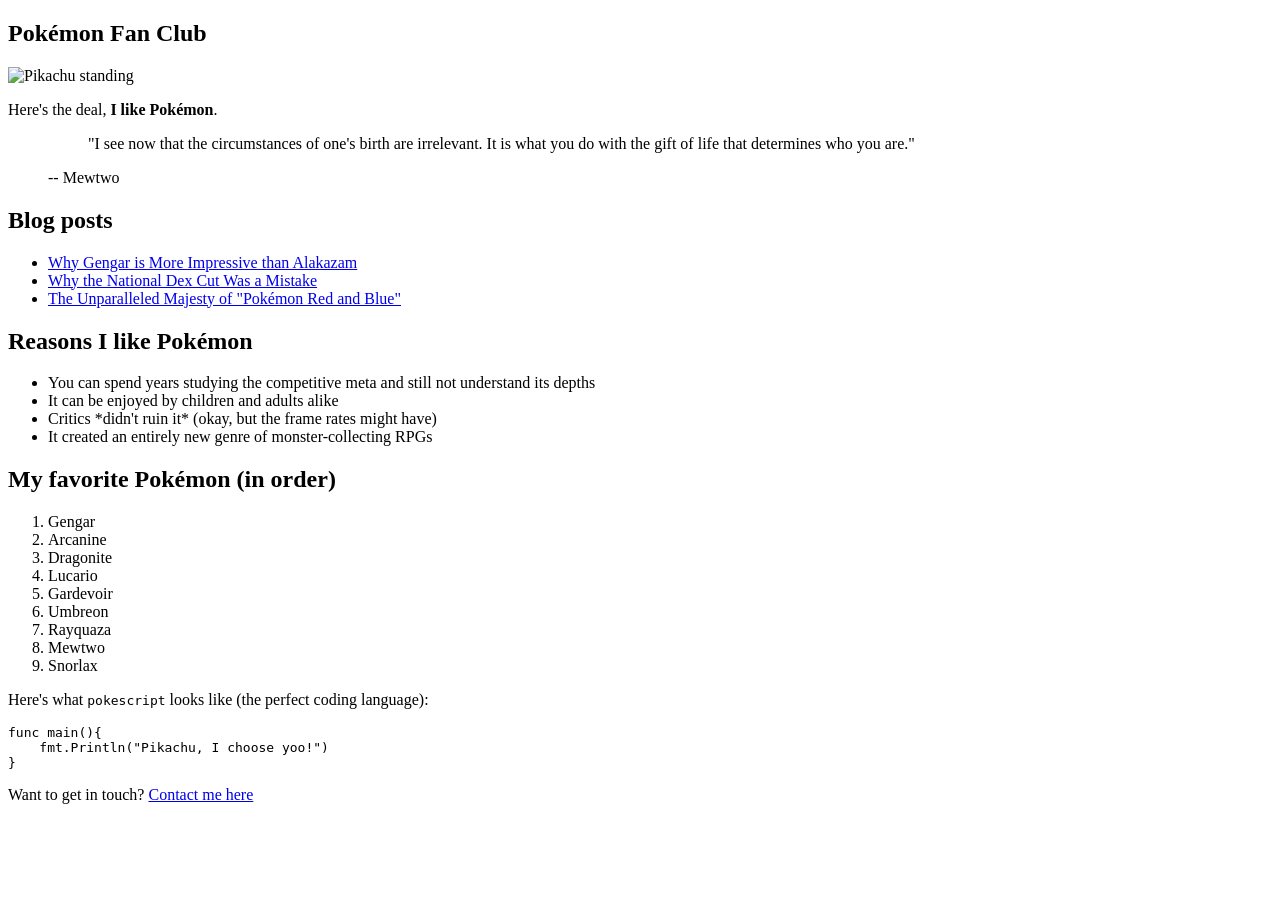
==== docs/index.html @ fceb6e73 "added docs folder for pages" ====
<!doctype html>
<html>
  <head>
    <meta charset="utf-8" />
    <meta name="viewport" content="width=device-width, initial-scale=1" />
    <title>Pokémon Fan Club</title>
    <link href="/index.css" rel="stylesheet" />
  </head>

  <body>
    <article><h1>Pokémon Fan Club</h1><p><img src="images/pikachu.png" alt="Pikachu standing"></p><p>Here's the deal, <b>I like Pokémon</b>.</p><figure><blockquote>"I see now that the circumstances of one's birth are irrelevant. It is what you do with the gift of life that determines who you are."

</blockquote><figcaption>-- Mewtwo</figcaption></figure><h2>Blog posts</h2><ul><li><a href="/blog/gengar">Why Gengar is More Impressive than Alakazam</a></li><li><a href="/blog/natdex">Why the National Dex Cut Was a Mistake</a></li><li><a href="/blog/majesty">The Unparalleled Majesty of "Pokémon Red and Blue"</a></li></ul><h2>Reasons I like Pokémon</h2><ul><li>You can spend years studying the competitive meta and still not understand its depths</li><li>It can be enjoyed by children and adults alike</li><li>Critics *didn't ruin it* (okay, but the frame rates might have)</li><li>It created an entirely new genre of monster-collecting RPGs</li></ul><h2>My favorite Pokémon (in order)</h2><ol><li>Gengar</li><li>Arcanine</li><li>Dragonite</li><li>Lucario</li><li>Gardevoir</li><li>Umbreon</li><li>Rayquaza</li><li>Mewtwo</li><li>Snorlax</li></ol><p>Here's what <code>pokescript</code> looks like (the perfect coding language):</p><pre><code>func main(){
    fmt.Println("Pikachu, I choose yoo!")
}
</code></pre><p>Want to get in touch? <a href="/contact">Contact me here</a></p></article>
  </body>
</html>
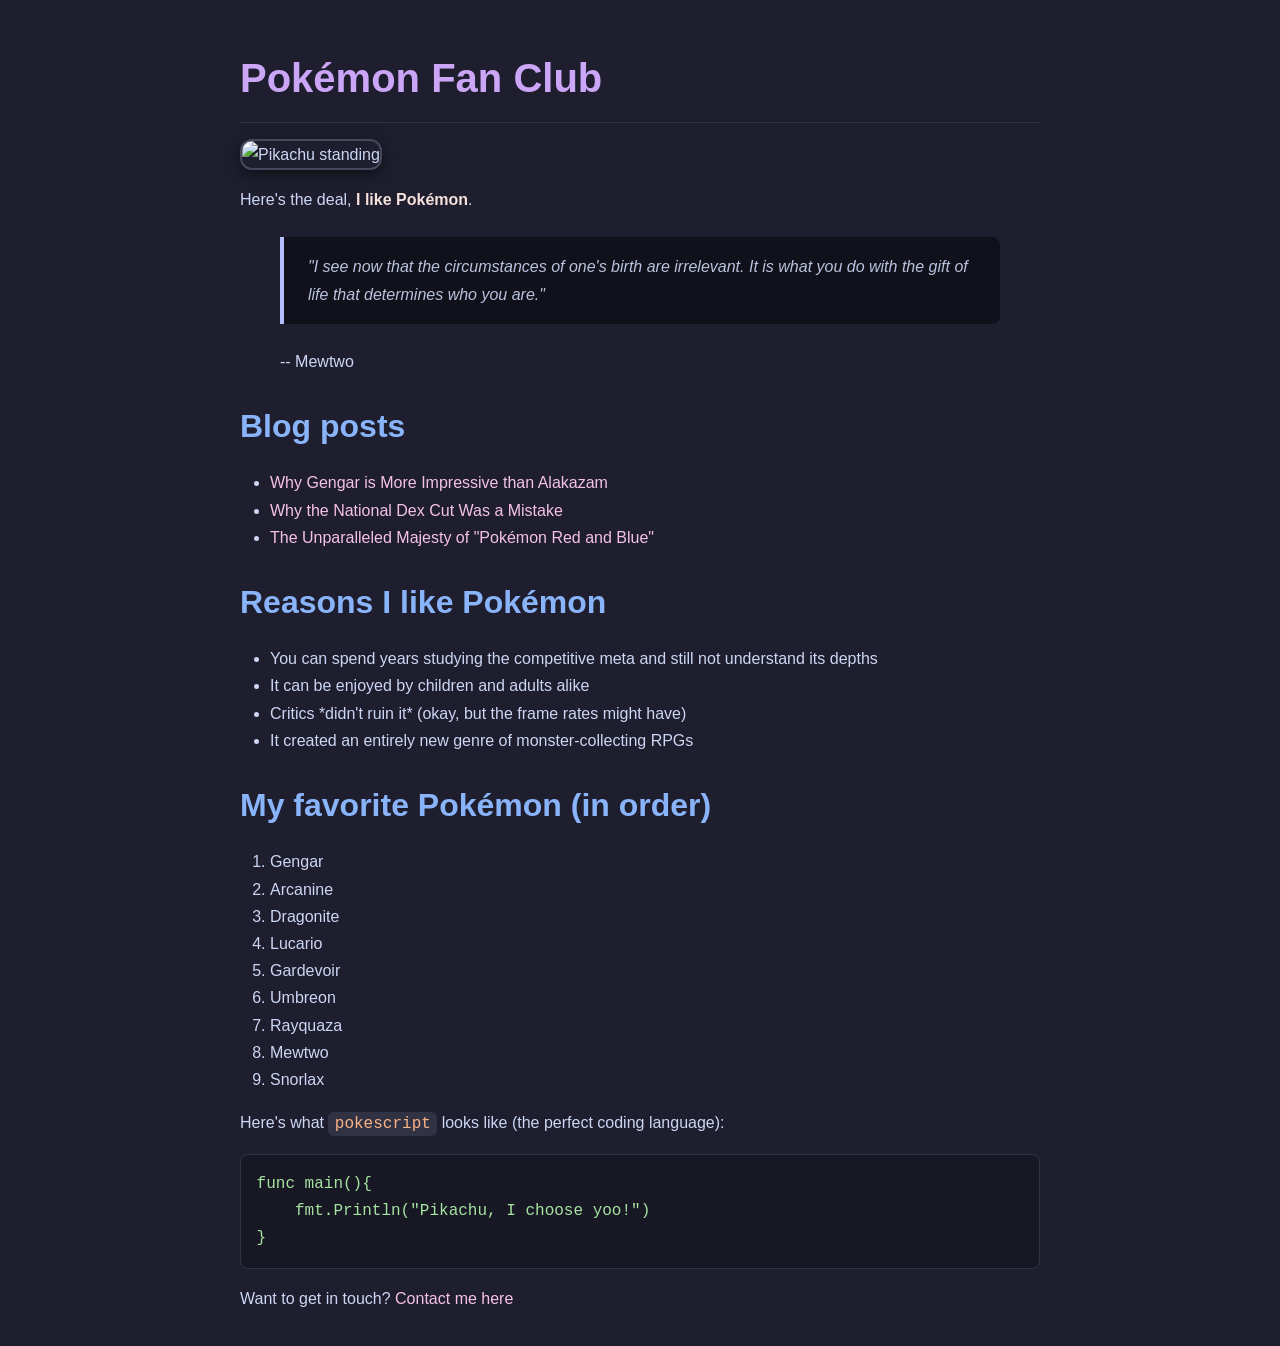
==== commit 35fd6eea: "removed leading / form /index.css" ====
--- a/docs/index.html
+++ b/docs/index.html
@@ -4,15 +4,15 @@
     <meta charset="utf-8" />
     <meta name="viewport" content="width=device-width, initial-scale=1" />
     <title>Pokémon Fan Club</title>
-    <link href="/index.css" rel="stylesheet" />
+    <link href="index.css" rel="stylesheet" />
   </head>
 
   <body>
     <article><h1>Pokémon Fan Club</h1><p><img src="images/pikachu.png" alt="Pikachu standing"></p><p>Here's the deal, <b>I like Pokémon</b>.</p><figure><blockquote>"I see now that the circumstances of one's birth are irrelevant. It is what you do with the gift of life that determines who you are."
 
-</blockquote><figcaption>-- Mewtwo</figcaption></figure><h2>Blog posts</h2><ul><li><a href="/blog/gengar">Why Gengar is More Impressive than Alakazam</a></li><li><a href="/blog/natdex">Why the National Dex Cut Was a Mistake</a></li><li><a href="/blog/majesty">The Unparalleled Majesty of "Pokémon Red and Blue"</a></li></ul><h2>Reasons I like Pokémon</h2><ul><li>You can spend years studying the competitive meta and still not understand its depths</li><li>It can be enjoyed by children and adults alike</li><li>Critics *didn't ruin it* (okay, but the frame rates might have)</li><li>It created an entirely new genre of monster-collecting RPGs</li></ul><h2>My favorite Pokémon (in order)</h2><ol><li>Gengar</li><li>Arcanine</li><li>Dragonite</li><li>Lucario</li><li>Gardevoir</li><li>Umbreon</li><li>Rayquaza</li><li>Mewtwo</li><li>Snorlax</li></ol><p>Here's what <code>pokescript</code> looks like (the perfect coding language):</p><pre><code>func main(){
+</blockquote><figcaption>-- Mewtwo</figcaption></figure><h2>Blog posts</h2><ul><li><a href="https://github.com/HmonWutt/Static_website_generatorblog/gengar">Why Gengar is More Impressive than Alakazam</a></li><li><a href="https://github.com/HmonWutt/Static_website_generatorblog/natdex">Why the National Dex Cut Was a Mistake</a></li><li><a href="https://github.com/HmonWutt/Static_website_generatorblog/majesty">The Unparalleled Majesty of "Pokémon Red and Blue"</a></li></ul><h2>Reasons I like Pokémon</h2><ul><li>You can spend years studying the competitive meta and still not understand its depths</li><li>It can be enjoyed by children and adults alike</li><li>Critics *didn't ruin it* (okay, but the frame rates might have)</li><li>It created an entirely new genre of monster-collecting RPGs</li></ul><h2>My favorite Pokémon (in order)</h2><ol><li>Gengar</li><li>Arcanine</li><li>Dragonite</li><li>Lucario</li><li>Gardevoir</li><li>Umbreon</li><li>Rayquaza</li><li>Mewtwo</li><li>Snorlax</li></ol><p>Here's what <code>pokescript</code> looks like (the perfect coding language):</p><pre><code>func main(){
     fmt.Println("Pikachu, I choose yoo!")
 }
-</code></pre><p>Want to get in touch? <a href="/contact">Contact me here</a></p></article>
+</code></pre><p>Want to get in touch? <a href="https://github.com/HmonWutt/Static_website_generatorcontact">Contact me here</a></p></article>
   </body>
 </html>
--- a/docs/index.css
+++ b/docs/index.css
@@ -0,0 +1,124 @@
+body {
+  background-color: #1e1e2e; /* Base */
+  color: #cdd6f4; /* Text */
+  font-family: "Inter", "Segoe UI", Roboto, sans-serif;
+  line-height: 1.7;
+  margin: 0;
+  padding: 20px;
+  max-width: 800px;
+  margin-left: auto;
+  margin-right: auto;
+}
+
+b {
+  font-weight: 900;
+  color: #f5e0dc; /* Rosewater accent for bold text */
+}
+
+h1,
+h2,
+h3,
+h4,
+h5,
+h6 {
+  color: #cba6f7; /* Mauve */
+  margin-top: 24px;
+  margin-bottom: 16px;
+}
+
+h1 {
+  font-size: 2.5em;
+  border-bottom: 1px solid #313244; /* Surface 0 */
+  padding-bottom: 10px;
+}
+
+h2 {
+  font-size: 2em;
+  color: #89b4fa; /* Blue */
+}
+
+h3 {
+  font-size: 1.5em;
+  color: #94e2d5; /* Teal */
+  font-style: italic;
+}
+
+a {
+  color: #f5c2e7; /* Pink */
+  text-decoration: none;
+  transition: color 0.2s ease;
+}
+
+a:hover {
+  color: #f2cdcd; /* Flamingo */
+  border-bottom: 2px solid #f2cdcd;
+}
+
+ul,
+ol {
+  padding-left: 30px;
+}
+
+code {
+  background-color: #313244; /* Surface 0 */
+  border-radius: 6px;
+  color: #fab387; /* Peach */
+  padding: 0.2em 0.4em;
+  font-family: "Fira Code", "JetBrains Mono", monospace;
+}
+
+pre {
+  background-color: #181825; /* Mantle */
+  border: 1px solid #313244;
+  border-radius: 8px;
+  padding: 1.2em;
+  overflow: auto;
+}
+
+pre code {
+  background-color: transparent;
+  padding: 0;
+  color: #a6e3a1; /* Green for code blocks */
+}
+
+blockquote {
+  background-color: #11111b; /* Crust */
+  border-left: 4px solid #b4befe; /* Lavender */
+  padding: 1em 1.5em;
+  margin: 1.5em 0;
+  color: #bac2de; /* Subtext 1 */
+  font-style: italic;
+  border-radius: 0 8px 8px 0;
+}
+
+img {
+  max-width: 100%;
+  height: auto;
+  border-radius: 12px;
+  border: 2px solid #45475a; /* Surface 1 */
+  box-shadow: 0 4px 15px rgba(0, 0, 0, 0.5);
+}
+
+/* Scrollbar styling for that seamless look */
+::-webkit-scrollbar {
+  width: 10px;
+}
+
+::-webkit-scrollbar-track {
+  background: #1e1e2e;
+}
+
+::-webkit-scrollbar-thumb {
+  background-color: #45475a;
+  border-radius: 10px;
+  border: 2px solid #1e1e2e;
+}
+
+::-webkit-scrollbar-thumb:hover {
+  background-color: #585b70;
+}
+
+* {
+  scrollbar-width: thin;
+  scrollbar-color: #45475a #1e1e2e;
+}
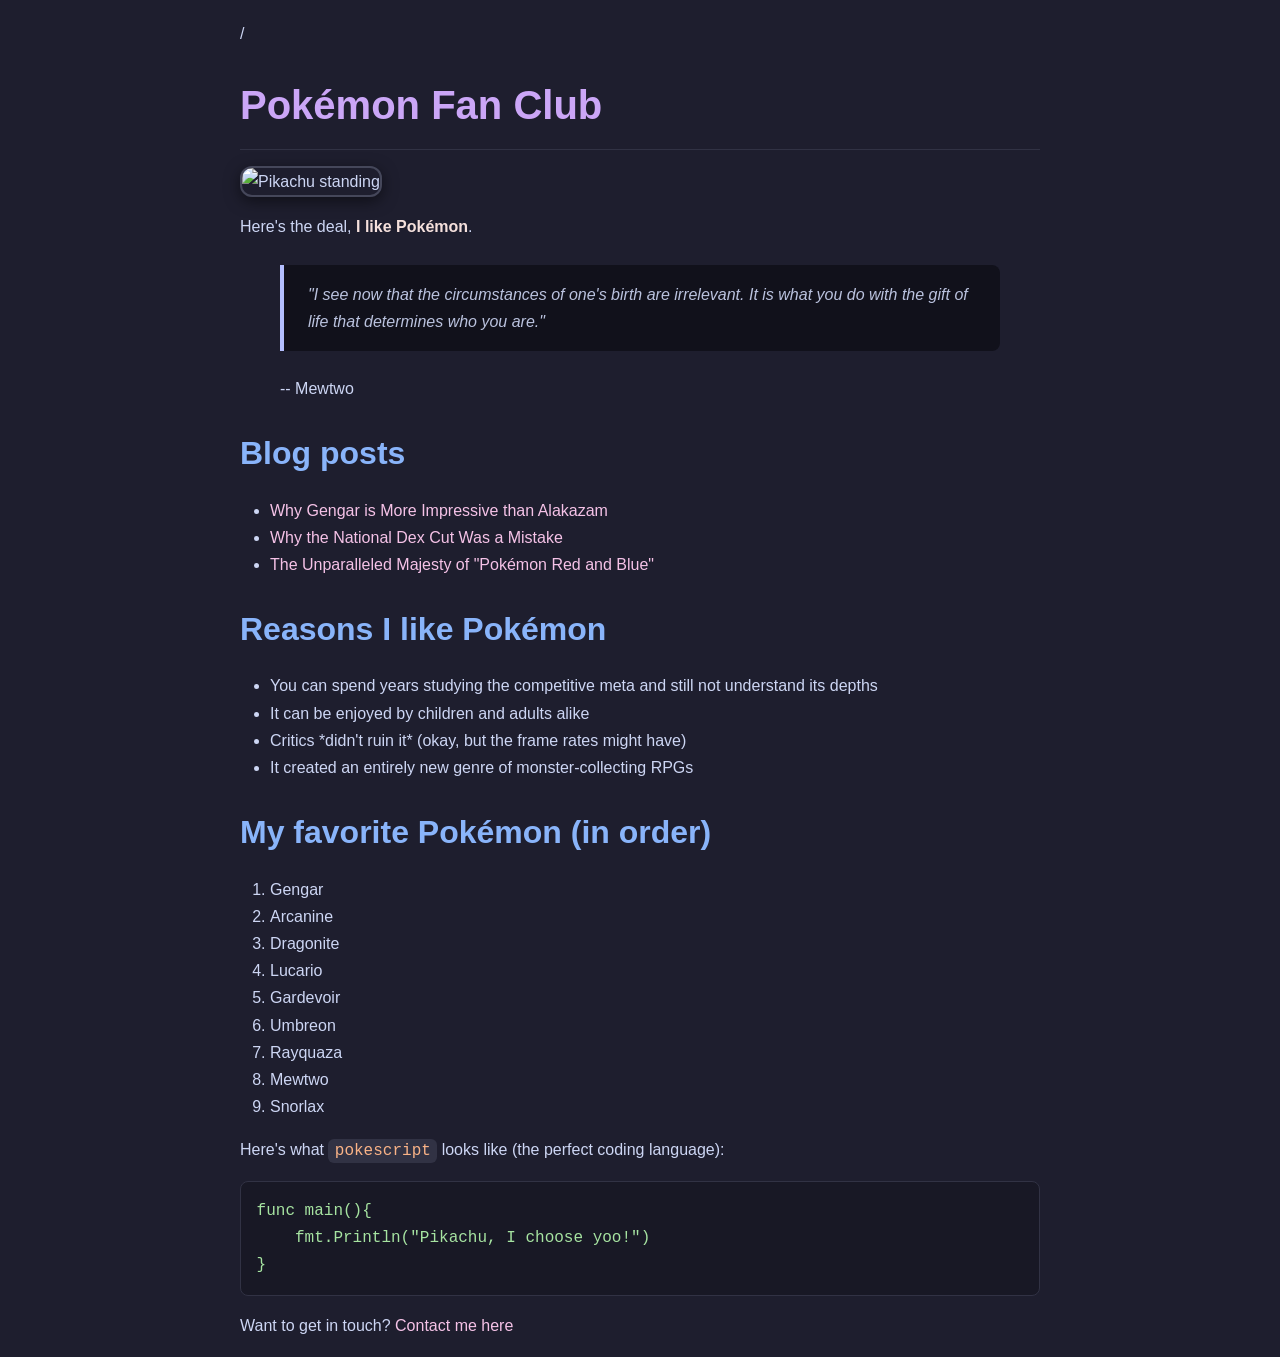
==== commit d87fac86: "testing trailing /" ====
--- a/docs/index.html
+++ b/docs/index.html
@@ -1,4 +1,4 @@
-<!doctype html>
+/<!doctype html>
 <html>
   <head>
     <meta charset="utf-8" />
@@ -10,9 +10,9 @@
   <body>
     <article><h1>Pokémon Fan Club</h1><p><img src="images/pikachu.png" alt="Pikachu standing"></p><p>Here's the deal, <b>I like Pokémon</b>.</p><figure><blockquote>"I see now that the circumstances of one's birth are irrelevant. It is what you do with the gift of life that determines who you are."
 
-</blockquote><figcaption>-- Mewtwo</figcaption></figure><h2>Blog posts</h2><ul><li><a href="https://github.com/HmonWutt/Static_website_generatorblog/gengar">Why Gengar is More Impressive than Alakazam</a></li><li><a href="https://github.com/HmonWutt/Static_website_generatorblog/natdex">Why the National Dex Cut Was a Mistake</a></li><li><a href="https://github.com/HmonWutt/Static_website_generatorblog/majesty">The Unparalleled Majesty of "Pokémon Red and Blue"</a></li></ul><h2>Reasons I like Pokémon</h2><ul><li>You can spend years studying the competitive meta and still not understand its depths</li><li>It can be enjoyed by children and adults alike</li><li>Critics *didn't ruin it* (okay, but the frame rates might have)</li><li>It created an entirely new genre of monster-collecting RPGs</li></ul><h2>My favorite Pokémon (in order)</h2><ol><li>Gengar</li><li>Arcanine</li><li>Dragonite</li><li>Lucario</li><li>Gardevoir</li><li>Umbreon</li><li>Rayquaza</li><li>Mewtwo</li><li>Snorlax</li></ol><p>Here's what <code>pokescript</code> looks like (the perfect coding language):</p><pre><code>func main(){
+</blockquote><figcaption>-- Mewtwo</figcaption></figure><h2>Blog posts</h2><ul><li><a href="https://github.com/HmonWutt/Static_website_generator//blog/gengar/">Why Gengar is More Impressive than Alakazam</a></li><li><a href="https://github.com/HmonWutt/Static_website_generator//blog/natdex">Why the National Dex Cut Was a Mistake</a></li><li><a href="https://github.com/HmonWutt/Static_website_generator//blog/majesty">The Unparalleled Majesty of "Pokémon Red and Blue"</a></li></ul><h2>Reasons I like Pokémon</h2><ul><li>You can spend years studying the competitive meta and still not understand its depths</li><li>It can be enjoyed by children and adults alike</li><li>Critics *didn't ruin it* (okay, but the frame rates might have)</li><li>It created an entirely new genre of monster-collecting RPGs</li></ul><h2>My favorite Pokémon (in order)</h2><ol><li>Gengar</li><li>Arcanine</li><li>Dragonite</li><li>Lucario</li><li>Gardevoir</li><li>Umbreon</li><li>Rayquaza</li><li>Mewtwo</li><li>Snorlax</li></ol><p>Here's what <code>pokescript</code> looks like (the perfect coding language):</p><pre><code>func main(){
     fmt.Println("Pikachu, I choose yoo!")
 }
-</code></pre><p>Want to get in touch? <a href="https://github.com/HmonWutt/Static_website_generatorcontact">Contact me here</a></p></article>
+</code></pre><p>Want to get in touch? <a href="https://github.com/HmonWutt/Static_website_generator//contact">Contact me here</a></p></article>
   </body>
 </html>
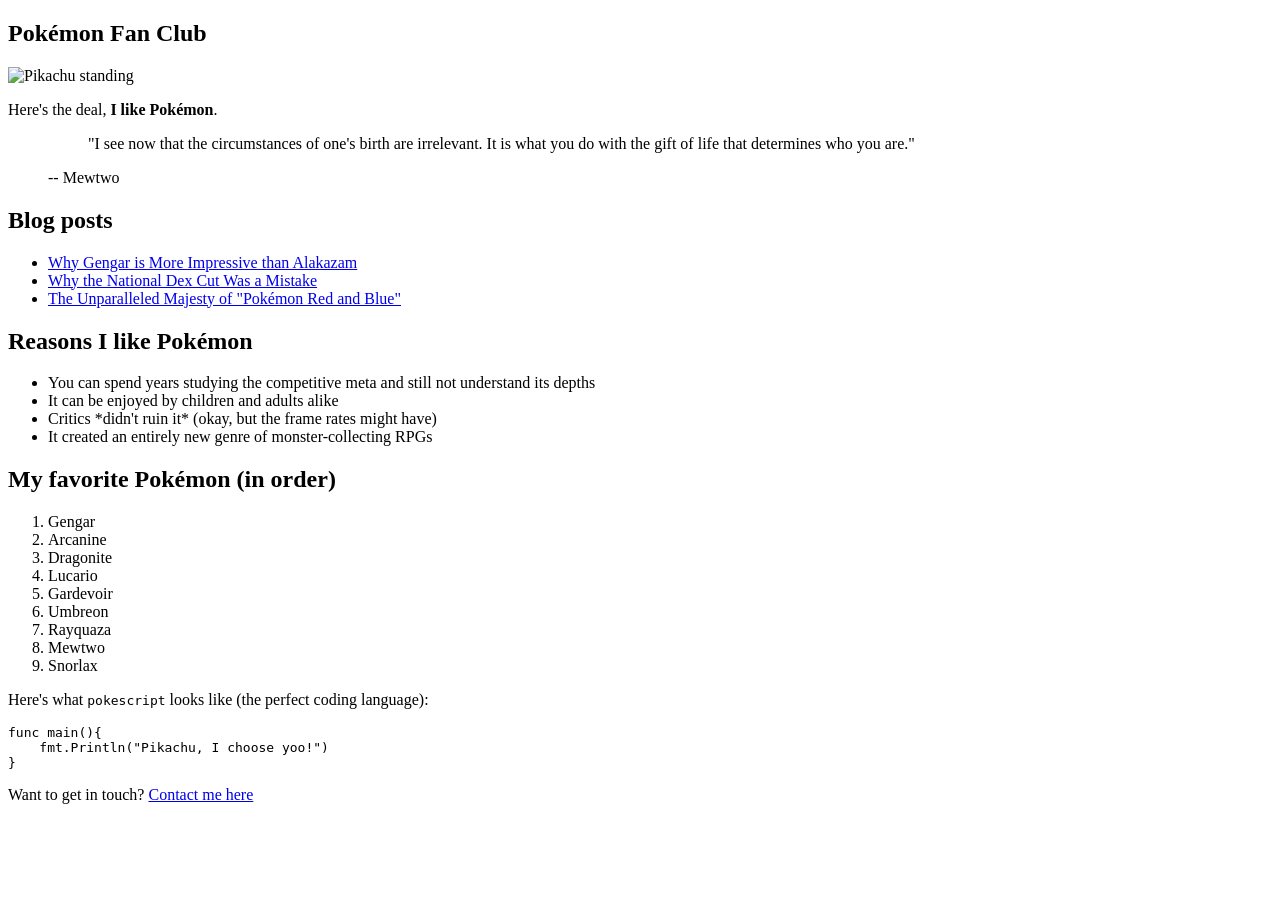
==== commit 7bc1081b: "fixed filepaths" ====
--- a/docs/index.html
+++ b/docs/index.html
@@ -1,18 +1,18 @@
-/<!doctype html>
+<!doctype html>
 <html>
   <head>
     <meta charset="utf-8" />
     <meta name="viewport" content="width=device-width, initial-scale=1" />
     <title>Pokémon Fan Club</title>
-    <link href="index.css" rel="stylesheet" />
+    <link href="https://hmonwutt.github.io/Static_website_generator/index.css" rel="stylesheet" />
   </head>
 
   <body>
     <article><h1>Pokémon Fan Club</h1><p><img src="images/pikachu.png" alt="Pikachu standing"></p><p>Here's the deal, <b>I like Pokémon</b>.</p><figure><blockquote>"I see now that the circumstances of one's birth are irrelevant. It is what you do with the gift of life that determines who you are."
 
-</blockquote><figcaption>-- Mewtwo</figcaption></figure><h2>Blog posts</h2><ul><li><a href="https://github.com/HmonWutt/Static_website_generator//blog/gengar/">Why Gengar is More Impressive than Alakazam</a></li><li><a href="https://github.com/HmonWutt/Static_website_generator//blog/natdex">Why the National Dex Cut Was a Mistake</a></li><li><a href="https://github.com/HmonWutt/Static_website_generator//blog/majesty">The Unparalleled Majesty of "Pokémon Red and Blue"</a></li></ul><h2>Reasons I like Pokémon</h2><ul><li>You can spend years studying the competitive meta and still not understand its depths</li><li>It can be enjoyed by children and adults alike</li><li>Critics *didn't ruin it* (okay, but the frame rates might have)</li><li>It created an entirely new genre of monster-collecting RPGs</li></ul><h2>My favorite Pokémon (in order)</h2><ol><li>Gengar</li><li>Arcanine</li><li>Dragonite</li><li>Lucario</li><li>Gardevoir</li><li>Umbreon</li><li>Rayquaza</li><li>Mewtwo</li><li>Snorlax</li></ol><p>Here's what <code>pokescript</code> looks like (the perfect coding language):</p><pre><code>func main(){
+</blockquote><figcaption>-- Mewtwo</figcaption></figure><h2>Blog posts</h2><ul><li><a href="https://hmonwutt.github.io/Static_website_generator/blog/gengar">Why Gengar is More Impressive than Alakazam</a></li><li><a href="https://hmonwutt.github.io/Static_website_generator/blog/natdex">Why the National Dex Cut Was a Mistake</a></li><li><a href="https://hmonwutt.github.io/Static_website_generator/blog/majesty">The Unparalleled Majesty of "Pokémon Red and Blue"</a></li></ul><h2>Reasons I like Pokémon</h2><ul><li>You can spend years studying the competitive meta and still not understand its depths</li><li>It can be enjoyed by children and adults alike</li><li>Critics *didn't ruin it* (okay, but the frame rates might have)</li><li>It created an entirely new genre of monster-collecting RPGs</li></ul><h2>My favorite Pokémon (in order)</h2><ol><li>Gengar</li><li>Arcanine</li><li>Dragonite</li><li>Lucario</li><li>Gardevoir</li><li>Umbreon</li><li>Rayquaza</li><li>Mewtwo</li><li>Snorlax</li></ol><p>Here's what <code>pokescript</code> looks like (the perfect coding language):</p><pre><code>func main(){
     fmt.Println("Pikachu, I choose yoo!")
 }
-</code></pre><p>Want to get in touch? <a href="https://github.com/HmonWutt/Static_website_generator//contact">Contact me here</a></p></article>
+</code></pre><p>Want to get in touch? <a href="https://hmonwutt.github.io/Static_website_generator/contact">Contact me here</a></p></article>
   </body>
 </html>
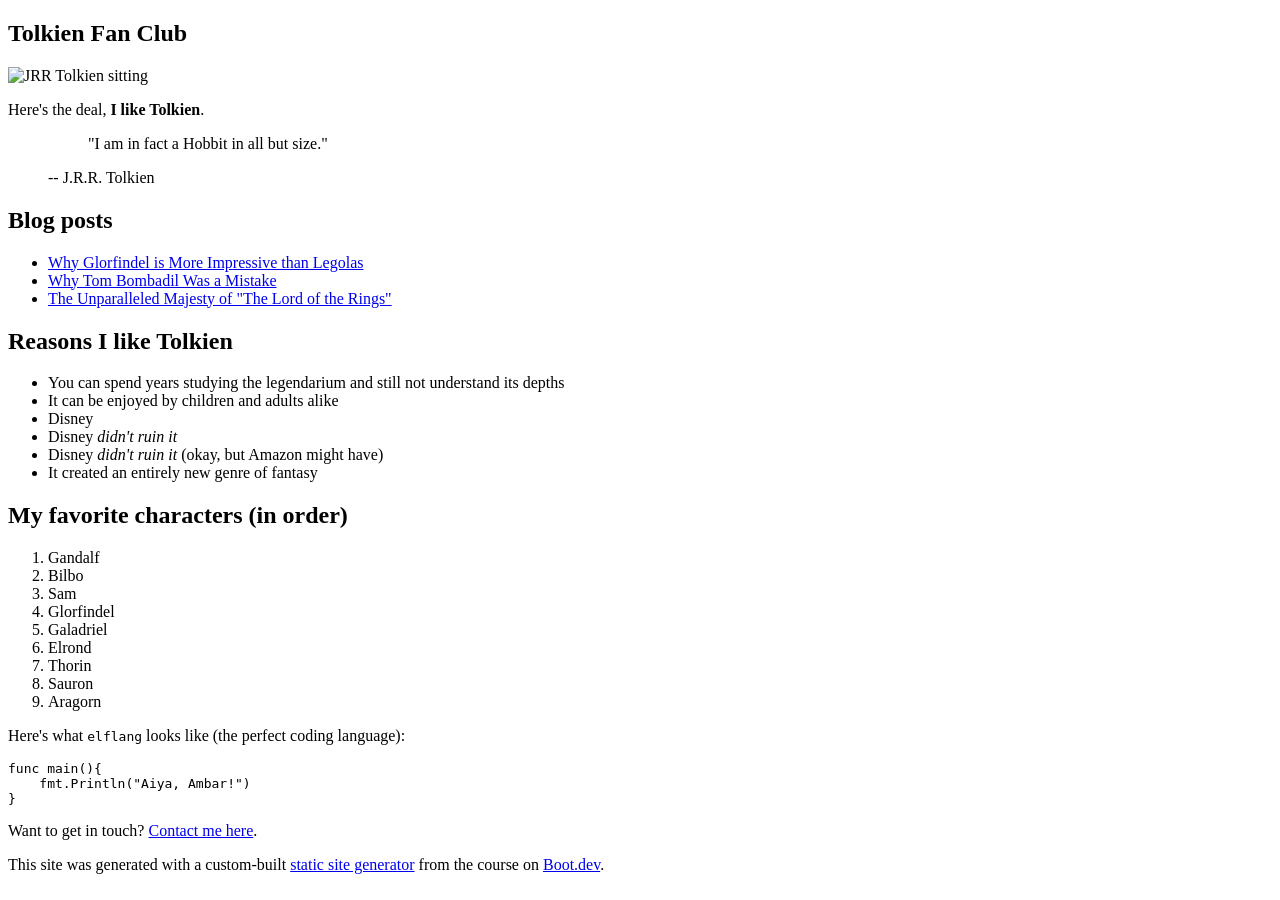
==== commit f81cecdd: "test" ====
--- a/docs/index.html
+++ b/docs/index.html
@@ -3,16 +3,16 @@
   <head>
     <meta charset="utf-8" />
     <meta name="viewport" content="width=device-width, initial-scale=1" />
-    <title>Pokémon Fan Club</title>
-    <link href="https://hmonwutt.github.io/Static_website_generator/index.css" rel="stylesheet" />
+    <title>Tolkien Fan Club</title>
+    <link href="https://hmonwutt.github.io/test/index.css" rel="stylesheet" />
   </head>
 
   <body>
-    <article><h1>Pokémon Fan Club</h1><p><img src="images/pikachu.png" alt="Pikachu standing"></p><p>Here's the deal, <b>I like Pokémon</b>.</p><figure><blockquote>"I see now that the circumstances of one's birth are irrelevant. It is what you do with the gift of life that determines who you are."
+    <article><h1>Tolkien Fan Club</h1><p><img src="https://hmonwutt.github.io/test/images/tolkien.png" alt="JRR Tolkien sitting"></p><p>Here's the deal, <b>I like Tolkien</b>.</p><figure><blockquote>"I am in fact a Hobbit in all but size."
 
-</blockquote><figcaption>-- Mewtwo</figcaption></figure><h2>Blog posts</h2><ul><li><a href="https://hmonwutt.github.io/Static_website_generator/blog/gengar">Why Gengar is More Impressive than Alakazam</a></li><li><a href="https://hmonwutt.github.io/Static_website_generator/blog/natdex">Why the National Dex Cut Was a Mistake</a></li><li><a href="https://hmonwutt.github.io/Static_website_generator/blog/majesty">The Unparalleled Majesty of "Pokémon Red and Blue"</a></li></ul><h2>Reasons I like Pokémon</h2><ul><li>You can spend years studying the competitive meta and still not understand its depths</li><li>It can be enjoyed by children and adults alike</li><li>Critics *didn't ruin it* (okay, but the frame rates might have)</li><li>It created an entirely new genre of monster-collecting RPGs</li></ul><h2>My favorite Pokémon (in order)</h2><ol><li>Gengar</li><li>Arcanine</li><li>Dragonite</li><li>Lucario</li><li>Gardevoir</li><li>Umbreon</li><li>Rayquaza</li><li>Mewtwo</li><li>Snorlax</li></ol><p>Here's what <code>pokescript</code> looks like (the perfect coding language):</p><pre><code>func main(){
-    fmt.Println("Pikachu, I choose yoo!")
+</blockquote><figcaption>-- J.R.R. Tolkien</figcaption></figure><h2>Blog posts</h2><ul><li><a href="https://hmonwutt.github.io/test/blog/glorfindel">Why Glorfindel is More Impressive than Legolas</a></li><li><a href="https://hmonwutt.github.io/test/blog/tom">Why Tom Bombadil Was a Mistake</a></li><li><a href="https://hmonwutt.github.io/test/blog/majesty">The Unparalleled Majesty of "The Lord of the Rings"</a></li></ul><h2>Reasons I like Tolkien</h2><ul><li>You can spend years studying the legendarium and still not understand its depths</li><li>It can be enjoyed by children and adults alike</li><li>Disney </li><li>Disney <i>didn't ruin it</i></li><li>Disney <i>didn't ruin it</i> (okay, but Amazon might have)</li><li>It created an entirely new genre of fantasy</li></ul><h2>My favorite characters (in order)</h2><ol><li>Gandalf</li><li>Bilbo</li><li>Sam</li><li>Glorfindel</li><li>Galadriel</li><li>Elrond</li><li>Thorin</li><li>Sauron</li><li>Aragorn</li></ol><p>Here's what <code>elflang</code> looks like (the perfect coding language):</p><pre><code>func main(){
+    fmt.Println("Aiya, Ambar!")
 }
-</code></pre><p>Want to get in touch? <a href="https://hmonwutt.github.io/Static_website_generator/contact">Contact me here</a></p></article>
+</code></pre><p>Want to get in touch? <a href="https://hmonwutt.github.io/test/contact">Contact me here</a>.</p><p>This site was generated with a custom-built <a href="https://www.boot.dev/courses/build-static-site-generator-python">static site generator</a> from the course on <a href="https://www.boot.dev">Boot.dev</a>.</p></article>
   </body>
 </html>
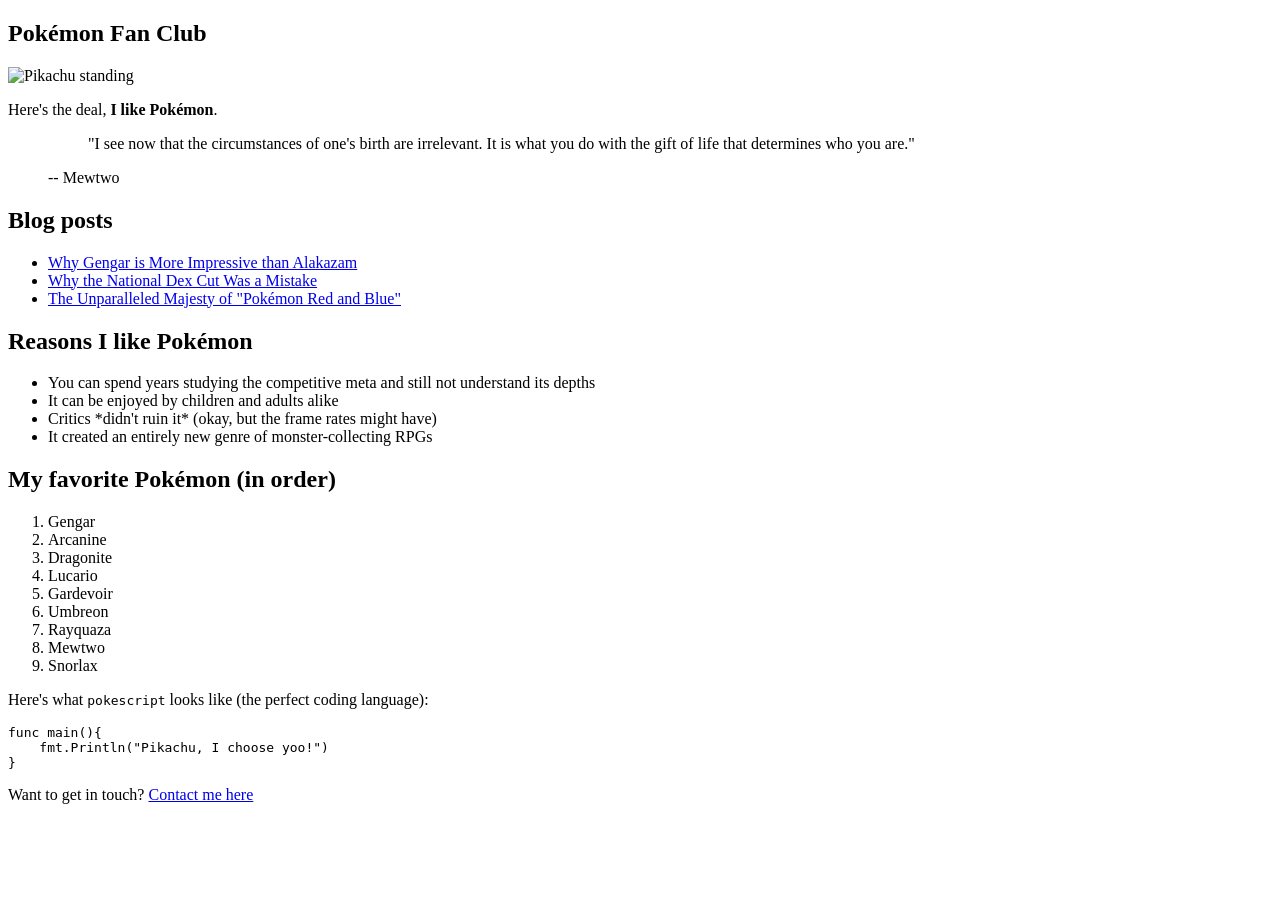
==== commit 82e5060d: "update readme heading, added gitignore, take in source and destination directory as args in built.sh" ====
--- a/docs/index.html
+++ b/docs/index.html
@@ -3,16 +3,16 @@
   <head>
     <meta charset="utf-8" />
     <meta name="viewport" content="width=device-width, initial-scale=1" />
-    <title>Tolkien Fan Club</title>
-    <link href="https://hmonwutt.github.io/test/index.css" rel="stylesheet" />
+    <title>Pokémon Fan Club</title>
+    <link href="https://hmonwutt.github.io/Static_website_generator/index.css" rel="stylesheet" />
   </head>
 
   <body>
-    <article><h1>Tolkien Fan Club</h1><p><img src="https://hmonwutt.github.io/test/images/tolkien.png" alt="JRR Tolkien sitting"></p><p>Here's the deal, <b>I like Tolkien</b>.</p><figure><blockquote>"I am in fact a Hobbit in all but size."
+    <article><h1>Pokémon Fan Club</h1><p><img src="images/pikachu.png" alt="Pikachu standing"></p><p>Here's the deal, <b>I like Pokémon</b>.</p><figure><blockquote>"I see now that the circumstances of one's birth are irrelevant. It is what you do with the gift of life that determines who you are."
 
-</blockquote><figcaption>-- J.R.R. Tolkien</figcaption></figure><h2>Blog posts</h2><ul><li><a href="https://hmonwutt.github.io/test/blog/glorfindel">Why Glorfindel is More Impressive than Legolas</a></li><li><a href="https://hmonwutt.github.io/test/blog/tom">Why Tom Bombadil Was a Mistake</a></li><li><a href="https://hmonwutt.github.io/test/blog/majesty">The Unparalleled Majesty of "The Lord of the Rings"</a></li></ul><h2>Reasons I like Tolkien</h2><ul><li>You can spend years studying the legendarium and still not understand its depths</li><li>It can be enjoyed by children and adults alike</li><li>Disney </li><li>Disney <i>didn't ruin it</i></li><li>Disney <i>didn't ruin it</i> (okay, but Amazon might have)</li><li>It created an entirely new genre of fantasy</li></ul><h2>My favorite characters (in order)</h2><ol><li>Gandalf</li><li>Bilbo</li><li>Sam</li><li>Glorfindel</li><li>Galadriel</li><li>Elrond</li><li>Thorin</li><li>Sauron</li><li>Aragorn</li></ol><p>Here's what <code>elflang</code> looks like (the perfect coding language):</p><pre><code>func main(){
-    fmt.Println("Aiya, Ambar!")
+</blockquote><figcaption>-- Mewtwo</figcaption></figure><h2>Blog posts</h2><ul><li><a href="https://hmonwutt.github.io/Static_website_generator/blog/gengar">Why Gengar is More Impressive than Alakazam</a></li><li><a href="https://hmonwutt.github.io/Static_website_generator/blog/natdex">Why the National Dex Cut Was a Mistake</a></li><li><a href="https://hmonwutt.github.io/Static_website_generator/blog/majesty">The Unparalleled Majesty of "Pokémon Red and Blue"</a></li></ul><h2>Reasons I like Pokémon</h2><ul><li>You can spend years studying the competitive meta and still not understand its depths</li><li>It can be enjoyed by children and adults alike</li><li>Critics *didn't ruin it* (okay, but the frame rates might have)</li><li>It created an entirely new genre of monster-collecting RPGs</li></ul><h2>My favorite Pokémon (in order)</h2><ol><li>Gengar</li><li>Arcanine</li><li>Dragonite</li><li>Lucario</li><li>Gardevoir</li><li>Umbreon</li><li>Rayquaza</li><li>Mewtwo</li><li>Snorlax</li></ol><p>Here's what <code>pokescript</code> looks like (the perfect coding language):</p><pre><code>func main(){
+    fmt.Println("Pikachu, I choose yoo!")
 }
-</code></pre><p>Want to get in touch? <a href="https://hmonwutt.github.io/test/contact">Contact me here</a>.</p><p>This site was generated with a custom-built <a href="https://www.boot.dev/courses/build-static-site-generator-python">static site generator</a> from the course on <a href="https://www.boot.dev">Boot.dev</a>.</p></article>
+</code></pre><p>Want to get in touch? <a href="https://hmonwutt.github.io/Static_website_generator/contact">Contact me here</a></p></article>
   </body>
 </html>
